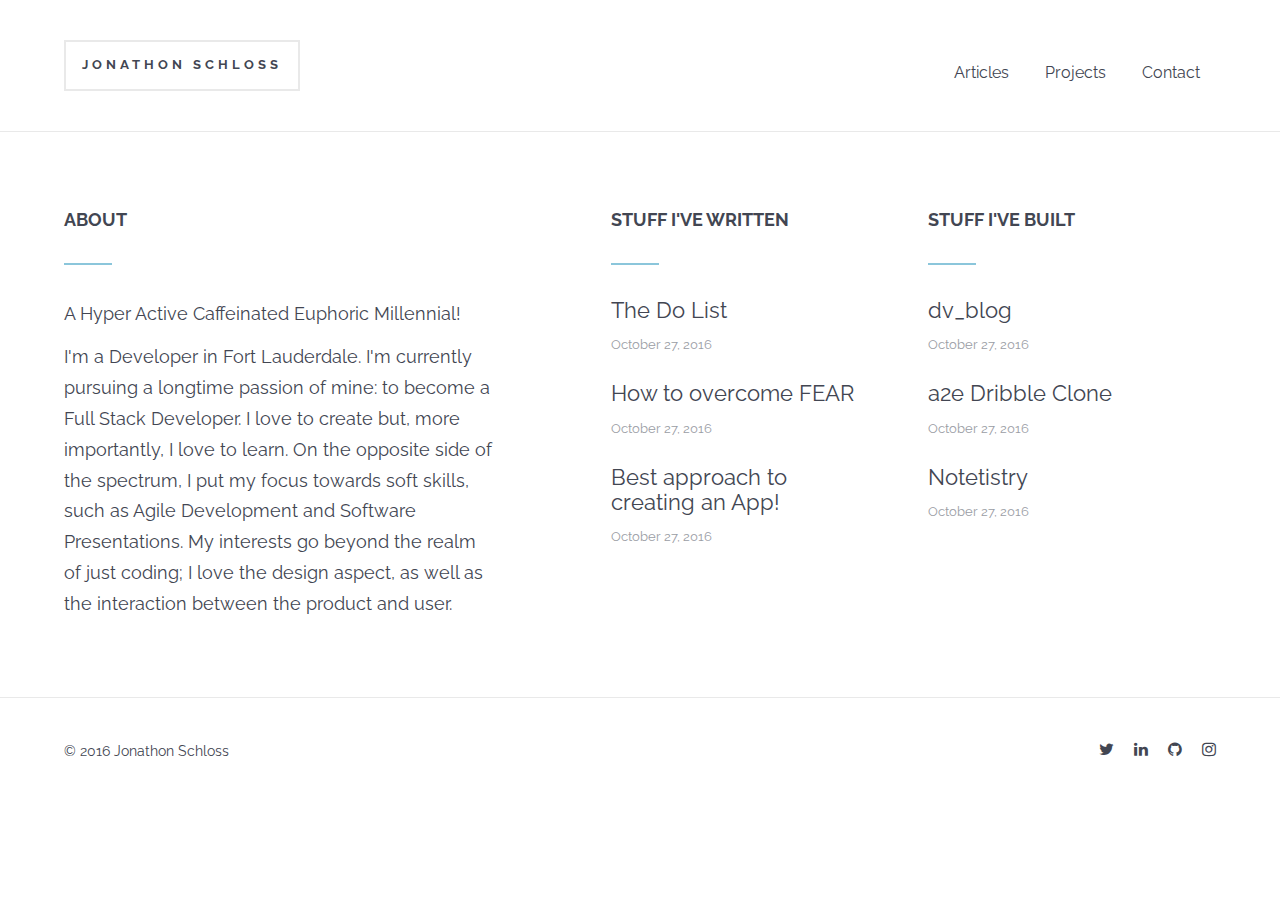
==== index.html @ 9e281c60 "Homepage styled" ====
<!DOCTYPE html>
<html lang="en">
<head>
  <title>Jonathon Schloss - Software Developer</title>
  <link href="https://fonts.googleapis.com/css?family=Raleway:400,700" rel="stylesheet">
  <link rel="stylesheet" href="css/application.css">
  <link rel="stylesheet" href="https://maxcdn.bootstrapcdn.com/font-awesome/4.7.0/css/font-awesome.min.css">
</head>
<body>
  <header id="main_navigation" class="clearfix">
    <a href="#" class="name">Jonathon Schloss</a>
    <nav>
      <a href="#">Articles</a>
      <a href="#">Projects</a>
      <a href="#">Contact</a>
    </nav>
  </header>
  <div class="wrapper wrapper_padding clearfix">
    <div class="col-1 about homepage_content">
      <h2>About</h2>
      <hr>
      <p>A Hyper Active Caffeinated Euphoric Millennial!</p>
		  <p>I'm a Developer in Fort Lauderdale. I'm currently pursuing a longtime passion of mine: to become a Full Stack Developer. I love to create but, more importantly, I love to learn. On the opposite side of the spectrum, I put my focus towards soft skills, such as Agile Development and Software Presentations. My interests go beyond the realm of just coding; I love the design aspect, as well as the interaction between the product and user.</p>
    </div>
    <div class="col-2 homepage_content">
      <h2>Stuff I've written</h2>
      <hr>
      <h3><a href="#">The Do List</a></h3>
      <p class="date">October 27, 2016</p>
      <h3><a href="#">How to overcome FEAR</a></h3>
      <p class="date">October 27, 2016</p>
      <h3><a href="#">Best approach to creating an App!</a></h3>
      <p class="date">October 27, 2016</p>
    </div>
    <div class="col-3 homepage_content">
      <h2>Stuff I've Built</h2>
      <hr>
      <h3><a href="#">dv_blog</a></h3>
      <p class="date">October 27, 2016</p>
      <h3><a href="#">a2e Dribble Clone</a></h3>
      <p class="date">October 27, 2016</p>
      <h3><a href="#">Notetistry</a></h3>
      <p class="date">October 27, 2016</p>
    </div>
  </div>

  <footer id="main_footer">
    <p class="copyright">&copy; 2016 Jonathon Schloss</p>
    <nav>
      <a href="#"><i class="fa fa-twitter"></i></a>
      <a href="#"><i class="fa fa-linkedin"></i></a>
      <a href="#"><i class="fa fa-github"></i></a>
      <a href="#"><i class="fa fa-instagram"></i></a>
    </nav>
  </footer>
</body>
</html>
---- css/application.css ----
/*! normalize.css v5.0.0 | MIT License | github.com/necolas/normalize.css */html{font-family:sans-serif;line-height:1.15;-ms-text-size-adjust:100%;-webkit-text-size-adjust:100%}body{margin:0}article,aside,footer,header,nav,section{display:block}h1{font-size:2em;margin:0.67em 0}figcaption,figure,main{display:block}figure{margin:1em 40px}hr{box-sizing:content-box;height:0;overflow:visible}pre{font-family:monospace, monospace;font-size:1em}a{background-color:transparent;-webkit-text-decoration-skip:objects}a:active,a:hover{outline-width:0}abbr[title]{border-bottom:none;text-decoration:underline;text-decoration:underline dotted}b,strong{font-weight:inherit}b,strong{font-weight:bolder}code,kbd,samp{font-family:monospace, monospace;font-size:1em}dfn{font-style:italic}mark{background-color:#ff0;color:#000}small{font-size:80%}sub,sup{font-size:75%;line-height:0;position:relative;vertical-align:baseline}sub{bottom:-0.25em}sup{top:-0.5em}audio,video{display:inline-block}audio:not([controls]){display:none;height:0}img{border-style:none}svg:not(:root){overflow:hidden}button,input,optgroup,select,textarea{font-family:sans-serif;font-size:100%;line-height:1.15;margin:0}button,input{overflow:visible}button,select{text-transform:none}button,html [type="button"],[type="reset"],[type="submit"]{-webkit-appearance:button}button::-moz-focus-inner,[type="button"]::-moz-focus-inner,[type="reset"]::-moz-focus-inner,[type="submit"]::-moz-focus-inner{border-style:none;padding:0}button:-moz-focusring,[type="button"]:-moz-focusring,[type="reset"]:-moz-focusring,[type="submit"]:-moz-focusring{outline:1px dotted ButtonText}fieldset{border:1px solid #c0c0c0;margin:0 2px;padding:0.35em 0.625em 0.75em}legend{box-sizing:border-box;color:inherit;display:table;max-width:100%;padding:0;white-space:normal}progress{display:inline-block;vertical-align:baseline}textarea{overflow:auto}[type="checkbox"],[type="radio"]{box-sizing:border-box;padding:0}[type="number"]::-webkit-inner-spin-button,[type="number"]::-webkit-outer-spin-button{height:auto}[type="search"]{-webkit-appearance:textfield;outline-offset:-2px}[type="search"]::-webkit-search-cancel-button,[type="search"]::-webkit-search-decoration{-webkit-appearance:none}::-webkit-file-upload-button{-webkit-appearance:button;font:inherit}details,menu{display:block}summary{display:list-item}canvas{display:inline-block}template{display:none}[hidden]{display:none}*{box-sizing:border-box}body{font-family:'Raleway', sans-serif}.wrapper{width:90%;margin:0 auto}.wrapper_padding{padding:4rem 0}.clearfix:before,.clearfix:after{content:" ";display:table}.clearfix:after{clear:both}h1,h2,h2,h4,h5,h6,p,ul,li{color:#424652}h1{font-size:2.5rem}h2{font-size:2rem}h3{font-size:1.75rem}h4{font-size:1.375rem}h5{font-size:1.25rem}h6{font-size:1rem}p,li{font-size:1.1rem;line-height:1.75}p,ul,ol{margin:0 0 1.6em 0}#main_navigation{padding:2.5em 5%;border-bottom:1px solid #E9E9E9}#main_navigation .name{font-weight:700;font-size:.8em;letter-spacing:4px;text-transform:uppercase;border:2px solid #E9E9E9;padding:1rem;text-decoration:none;color:#424652;float:left}#main_navigation nav{float:right;padding-top:1.5rem}#main_navigation nav a{color:#424652;text-decoration:none;margin:0 1rem;font-size:1rem}#main_footer{padding:2.5em 5%;border-top:1px solid #E9E9E9}#main_footer .copyright{float:left;font-size:.9em;margin:0}#main_footer nav{float:right}#main_footer nav i{color:#424652;margin-left:1em;padding-top:.2em}#main_footer nav i:hover{color:#8bc6db}.col-1,.col-2,.col-3{float:left}.col-1{width:45%;padding:0 5% 0 2.5%}.col-2,.col-3{width:27.5%;padding:0 2.5%}.homepage_content h2{font-size:1.1rem;text-transform:uppercase}.homepage_content hr{width:3em;display:block;height:2px;border:0;border-top:2px solid #8bc6db;margin:2rem 0}.homepage_content h3{font-size:1.35em;font-weight:400;margin-bottom:.5em}.homepage_content a{text-decoration:none;color:#424652}.homepage_content a:hover{color:#8bc6db}.homepage_content .date{font-size:.8em;margin-bottom:2em;color:#9a9da4}.homepage_content p{margin:0 0 .75em 0}.about{padding:0 7.5% 0 0}.about a{color:#8bc6db;font-weight:700;text-decoration:none}
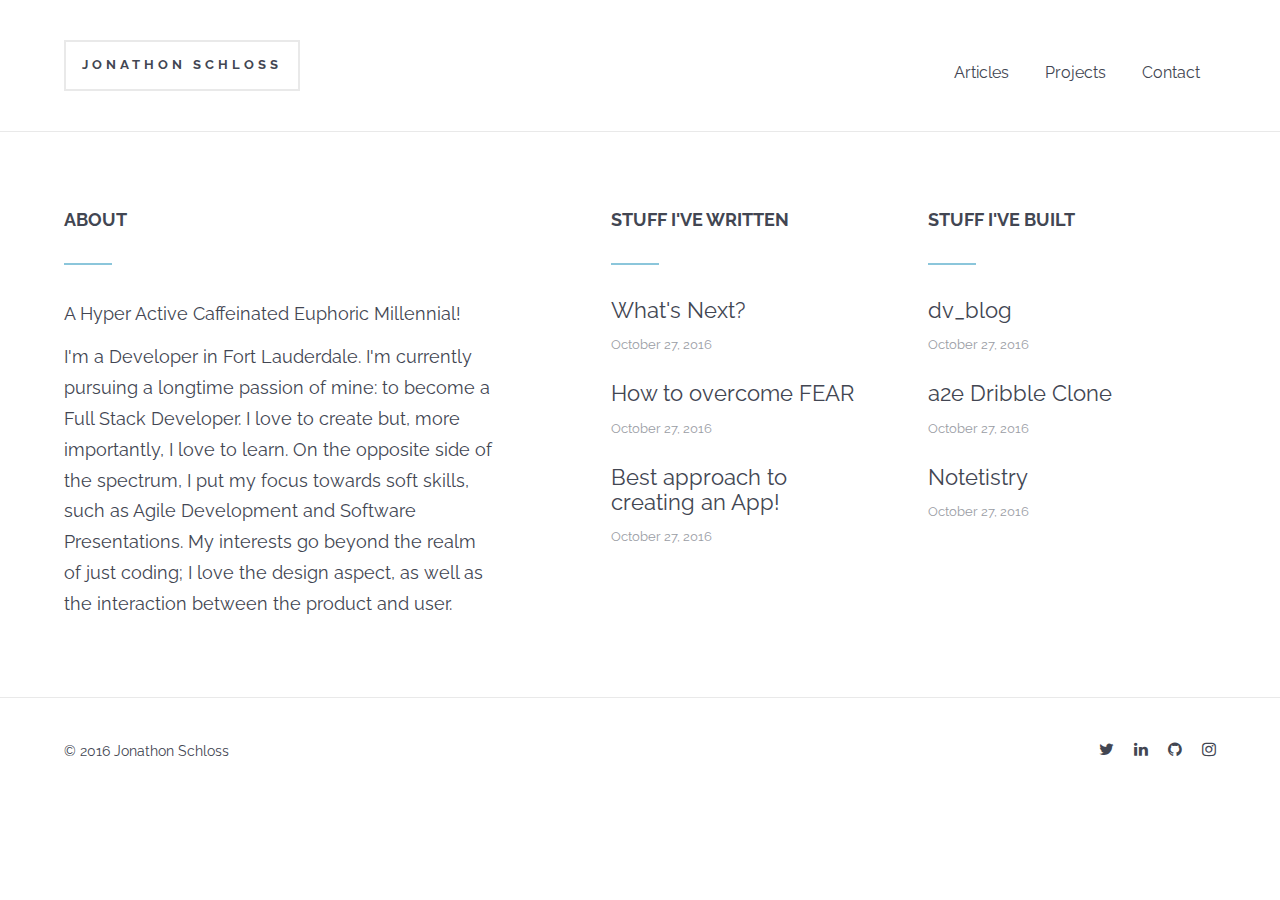
==== commit 44111ed7: "Added styling to Articles Page" ====
--- a/index.html
+++ b/index.html
@@ -10,7 +10,7 @@
   <header id="main_navigation" class="clearfix">
     <a href="#" class="name">Jonathon Schloss</a>
     <nav>
-      <a href="#">Articles</a>
+      <a href="articles.html">Articles</a>
       <a href="#">Projects</a>
       <a href="#">Contact</a>
     </nav>
@@ -25,7 +25,7 @@
     <div class="col-2 homepage_content">
       <h2>Stuff I've written</h2>
       <hr>
-      <h3><a href="#">The Do List</a></h3>
+      <h3><a href="#">What's Next?</a></h3>
       <p class="date">October 27, 2016</p>
       <h3><a href="#">How to overcome FEAR</a></h3>
       <p class="date">October 27, 2016</p>
--- a/css/application.css
+++ b/css/application.css
@@ -1 +1 @@
-/*! normalize.css v5.0.0 | MIT License | github.com/necolas/normalize.css */html{font-family:sans-serif;line-height:1.15;-ms-text-size-adjust:100%;-webkit-text-size-adjust:100%}body{margin:0}article,aside,footer,header,nav,section{display:block}h1{font-size:2em;margin:0.67em 0}figcaption,figure,main{display:block}figure{margin:1em 40px}hr{box-sizing:content-box;height:0;overflow:visible}pre{font-family:monospace, monospace;font-size:1em}a{background-color:transparent;-webkit-text-decoration-skip:objects}a:active,a:hover{outline-width:0}abbr[title]{border-bottom:none;text-decoration:underline;text-decoration:underline dotted}b,strong{font-weight:inherit}b,strong{font-weight:bolder}code,kbd,samp{font-family:monospace, monospace;font-size:1em}dfn{font-style:italic}mark{background-color:#ff0;color:#000}small{font-size:80%}sub,sup{font-size:75%;line-height:0;position:relative;vertical-align:baseline}sub{bottom:-0.25em}sup{top:-0.5em}audio,video{display:inline-block}audio:not([controls]){display:none;height:0}img{border-style:none}svg:not(:root){overflow:hidden}button,input,optgroup,select,textarea{font-family:sans-serif;font-size:100%;line-height:1.15;margin:0}button,input{overflow:visible}button,select{text-transform:none}button,html [type="button"],[type="reset"],[type="submit"]{-webkit-appearance:button}button::-moz-focus-inner,[type="button"]::-moz-focus-inner,[type="reset"]::-moz-focus-inner,[type="submit"]::-moz-focus-inner{border-style:none;padding:0}button:-moz-focusring,[type="button"]:-moz-focusring,[type="reset"]:-moz-focusring,[type="submit"]:-moz-focusring{outline:1px dotted ButtonText}fieldset{border:1px solid #c0c0c0;margin:0 2px;padding:0.35em 0.625em 0.75em}legend{box-sizing:border-box;color:inherit;display:table;max-width:100%;padding:0;white-space:normal}progress{display:inline-block;vertical-align:baseline}textarea{overflow:auto}[type="checkbox"],[type="radio"]{box-sizing:border-box;padding:0}[type="number"]::-webkit-inner-spin-button,[type="number"]::-webkit-outer-spin-button{height:auto}[type="search"]{-webkit-appearance:textfield;outline-offset:-2px}[type="search"]::-webkit-search-cancel-button,[type="search"]::-webkit-search-decoration{-webkit-appearance:none}::-webkit-file-upload-button{-webkit-appearance:button;font:inherit}details,menu{display:block}summary{display:list-item}canvas{display:inline-block}template{display:none}[hidden]{display:none}*{box-sizing:border-box}body{font-family:'Raleway', sans-serif}.wrapper{width:90%;margin:0 auto}.wrapper_padding{padding:4rem 0}.clearfix:before,.clearfix:after{content:" ";display:table}.clearfix:after{clear:both}h1,h2,h2,h4,h5,h6,p,ul,li{color:#424652}h1{font-size:2.5rem}h2{font-size:2rem}h3{font-size:1.75rem}h4{font-size:1.375rem}h5{font-size:1.25rem}h6{font-size:1rem}p,li{font-size:1.1rem;line-height:1.75}p,ul,ol{margin:0 0 1.6em 0}#main_navigation{padding:2.5em 5%;border-bottom:1px solid #E9E9E9}#main_navigation .name{font-weight:700;font-size:.8em;letter-spacing:4px;text-transform:uppercase;border:2px solid #E9E9E9;padding:1rem;text-decoration:none;color:#424652;float:left}#main_navigation nav{float:right;padding-top:1.5rem}#main_navigation nav a{color:#424652;text-decoration:none;margin:0 1rem;font-size:1rem}#main_footer{padding:2.5em 5%;border-top:1px solid #E9E9E9}#main_footer .copyright{float:left;font-size:.9em;margin:0}#main_footer nav{float:right}#main_footer nav i{color:#424652;margin-left:1em;padding-top:.2em}#main_footer nav i:hover{color:#8bc6db}.col-1,.col-2,.col-3{float:left}.col-1{width:45%;padding:0 5% 0 2.5%}.col-2,.col-3{width:27.5%;padding:0 2.5%}.homepage_content h2{font-size:1.1rem;text-transform:uppercase}.homepage_content hr{width:3em;display:block;height:2px;border:0;border-top:2px solid #8bc6db;margin:2rem 0}.homepage_content h3{font-size:1.35em;font-weight:400;margin-bottom:.5em}.homepage_content a{text-decoration:none;color:#424652}.homepage_content a:hover{color:#8bc6db}.homepage_content .date{font-size:.8em;margin-bottom:2em;color:#9a9da4}.homepage_content p{margin:0 0 .75em 0}.about{padding:0 7.5% 0 0}.about a{color:#8bc6db;font-weight:700;text-decoration:none}
+/*! normalize.css v5.0.0 | MIT License | github.com/necolas/normalize.css */html{font-family:sans-serif;line-height:1.15;-ms-text-size-adjust:100%;-webkit-text-size-adjust:100%}body{margin:0}article,aside,footer,header,nav,section{display:block}h1{font-size:2em;margin:0.67em 0}figcaption,figure,main{display:block}figure{margin:1em 40px}hr{box-sizing:content-box;height:0;overflow:visible}pre{font-family:monospace, monospace;font-size:1em}a{background-color:transparent;-webkit-text-decoration-skip:objects}a:active,a:hover{outline-width:0}abbr[title]{border-bottom:none;text-decoration:underline;text-decoration:underline dotted}b,strong{font-weight:inherit}b,strong{font-weight:bolder}code,kbd,samp{font-family:monospace, monospace;font-size:1em}dfn{font-style:italic}mark{background-color:#ff0;color:#000}small{font-size:80%}sub,sup{font-size:75%;line-height:0;position:relative;vertical-align:baseline}sub{bottom:-0.25em}sup{top:-0.5em}audio,video{display:inline-block}audio:not([controls]){display:none;height:0}img{border-style:none}svg:not(:root){overflow:hidden}button,input,optgroup,select,textarea{font-family:sans-serif;font-size:100%;line-height:1.15;margin:0}button,input{overflow:visible}button,select{text-transform:none}button,html [type="button"],[type="reset"],[type="submit"]{-webkit-appearance:button}button::-moz-focus-inner,[type="button"]::-moz-focus-inner,[type="reset"]::-moz-focus-inner,[type="submit"]::-moz-focus-inner{border-style:none;padding:0}button:-moz-focusring,[type="button"]:-moz-focusring,[type="reset"]:-moz-focusring,[type="submit"]:-moz-focusring{outline:1px dotted ButtonText}fieldset{border:1px solid #c0c0c0;margin:0 2px;padding:0.35em 0.625em 0.75em}legend{box-sizing:border-box;color:inherit;display:table;max-width:100%;padding:0;white-space:normal}progress{display:inline-block;vertical-align:baseline}textarea{overflow:auto}[type="checkbox"],[type="radio"]{box-sizing:border-box;padding:0}[type="number"]::-webkit-inner-spin-button,[type="number"]::-webkit-outer-spin-button{height:auto}[type="search"]{-webkit-appearance:textfield;outline-offset:-2px}[type="search"]::-webkit-search-cancel-button,[type="search"]::-webkit-search-decoration{-webkit-appearance:none}::-webkit-file-upload-button{-webkit-appearance:button;font:inherit}details,menu{display:block}summary{display:list-item}canvas{display:inline-block}template{display:none}[hidden]{display:none}*{box-sizing:border-box}body{font-family:'Raleway', sans-serif}.wrapper{width:90%;margin:0 auto}.skinny_wrapper{width:80%;max-width:760px;margin:0 auto}.wrapper_padding{padding:4rem 0}.clearfix:before,.clearfix:after{content:" ";display:table}.clearfix:after{clear:both}h1,h2,h2,h4,h5,h6,p,ul,li{color:#424652}h1{font-size:2.5rem}h2{font-size:2rem}h3{font-size:1.75rem}h4{font-size:1.375rem}h5{font-size:1.25rem}h6{font-size:1rem}p,li{font-size:1.1rem;line-height:1.75}p,ul,ol{margin:0 0 1.6em 0}hr{width:3em;display:block;height:2px;border:0;border-top:2px solid #8bc6db;margin:2rem 0}#main_navigation{padding:2.5em 5%;border-bottom:1px solid #E9E9E9}#main_navigation .name{font-weight:700;font-size:.8em;letter-spacing:4px;text-transform:uppercase;border:2px solid #E9E9E9;padding:1rem;text-decoration:none;color:#424652;float:left}#main_navigation nav{float:right;padding-top:1.5rem}#main_navigation nav a{color:#424652;text-decoration:none;margin:0 1rem;font-size:1rem}#page_title{text-align:center;border-bottom:1px solid #E9E9E9;padding:3em 0;font-size:1rem;text-transform:uppercase}#main_footer{padding:2.5em 5%;border-top:1px solid #E9E9E9}#main_footer .copyright{float:left;font-size:.9em;margin:0}#main_footer nav{float:right}#main_footer nav i{color:#424652;margin-left:1em;padding-top:.2em}#main_footer nav i:hover{color:#8bc6db}.col-1,.col-2,.col-3{float:left}.col-1{width:45%;padding:0 5% 0 2.5%}.col-2,.col-3{width:27.5%;padding:0 2.5%}.homepage_content h2{font-size:1.1rem;text-transform:uppercase}.homepage_content h3{font-size:1.35em;font-weight:400;margin-bottom:.5em}.homepage_content a{text-decoration:none;color:#424652}.homepage_content a:hover{color:#8bc6db}.homepage_content .date{font-size:.8em;margin-bottom:2em;color:#9a9da4}.homepage_content p{margin:0 0 .75em 0}.about{padding:0 7.5% 0 0}.about a{color:#8bc6db;font-weight:700;text-decoration:none}#posts_wrapper{padding:3em 0}#posts_wrapper .post{text-align:center}#posts_wrapper .post .date{font-size:.9em;margin:0}#posts_wrapper .post h2{margin:0;font-size:2em;text-transform:uppercase}#posts_wrapper .post h2 a{text-decoration:none;color:#424652}#posts_wrapper .post h2 a:hover{color:#8bc6db}#posts_wrapper .post hr{margin:3em auto}.pagination:before,.pagination:after{content:" ";display:table}.pagination:after{clear:box}.pagination{text-align:center;margin:0 0 3em 0}.pagination a,.pagination .previous_page,.pagination .current,.pagination .next_page{padding:.75em 1em;margin:0.5em;border-radius:.15em;line-height:20px;text-decoration:none;background:#fff;font-weight:700;font-size:.7em;font-style:normal;color:#424652}.pagination a:hover,.pagination .previous_page:hover,.pagination .current:hover,.pagination .next_page:hover{background:#8bc6db;color:#fff}.pagination .current{background:#8bc6db;color:#fff}.pagination .disabled{color:#C0C0C0}.pagination .disabled:hover{color:#C0C0C0;background:#fff}
